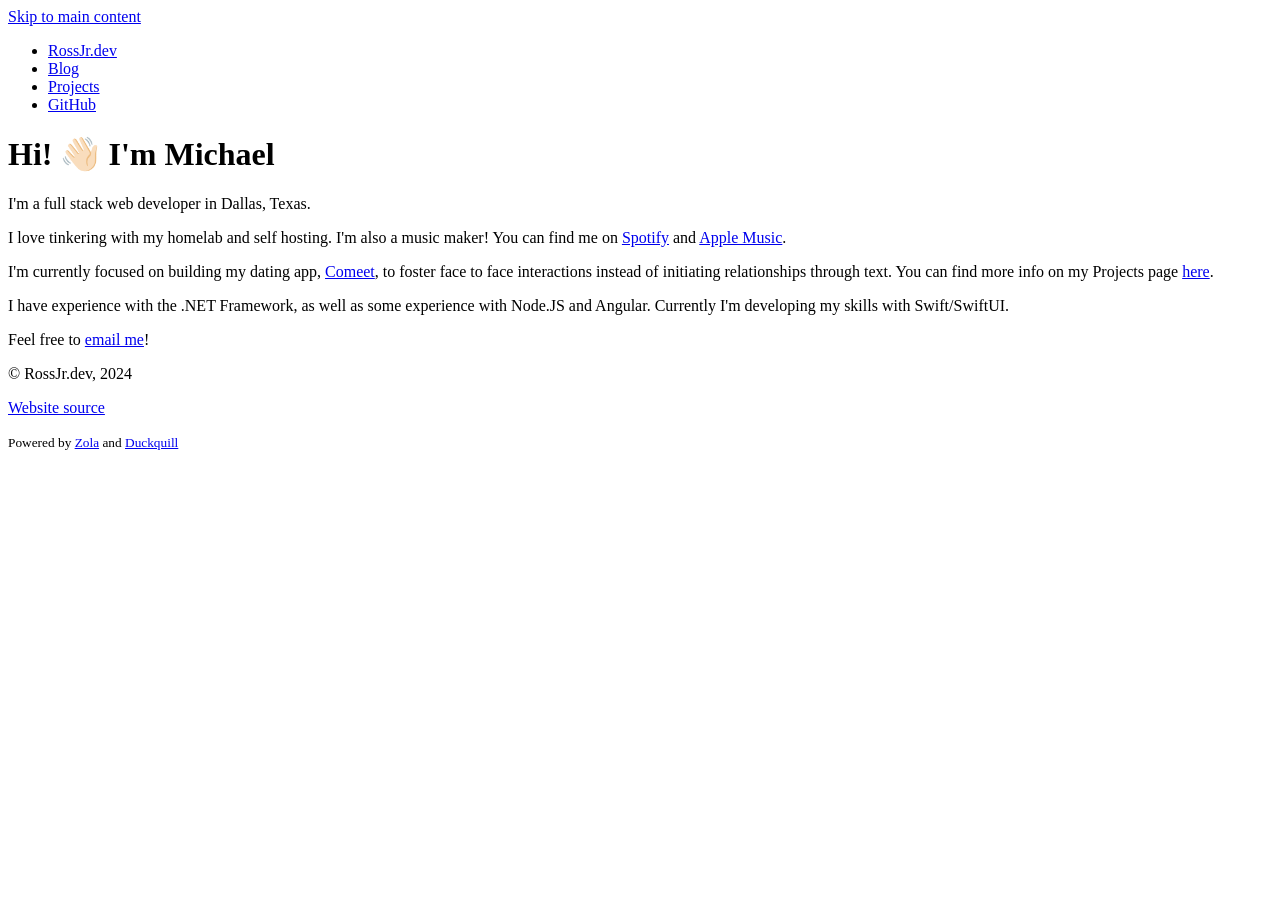
==== index.html @ 0fb17705 "Deploy mpross512/RossJrBlog to mpross512/RossJrBlog:gh-pages" ====
<!doctype html><html lang=en><head><meta charset=UTF-8><meta content="IE=edge" http-equiv=X-UA-Compatible><meta name=description><meta content="width=device-width,initial-scale=1" name=viewport><meta content=#5eb1bf name=theme-color><link href=https://rossjr.dev/ rel=canonical><title>RossJr.dev</title><link href=https://rossjr.dev/style.css rel=stylesheet><link media="(prefers-color-scheme: dark)" href=https://rossjr.dev/syntax-theme-dark.css rel=stylesheet><link media="(prefers-color-scheme: light)" href=https://rossjr.dev/syntax-theme-light.css rel=stylesheet><style>:root {--primary-color-alpha:rgba(94,177,191,.2);--primary-color:#5eb1bf}</style><link href="data:image/svg+xml,%3Csvg xmlns='http://www.w3.org/2000/svg' viewBox='0 0 100 100'%3E%3Ctext x='-.07em' y='.89em' font-size='90'%3E👨‍💻%3C/text%3E%3C/svg%3E" rel=icon><link href=https://rossjr.dev/apple-touch-icon.png rel=apple-touch-icon sizes=180x180 type=image/png><meta content=RossJr.dev property=og:site_name><meta content=RossJr.dev property=og:title><meta content=https://rossjr.dev/ property=og:url><meta property=og:description><meta content=https://rossjr.dev/card.png property=og:image><meta content=summary_large_image property=twitter:card><script data-website-id=c0f85b59-c5a9-4745-b207-5d43bafc927a defer src=https://umami.rossjr.dev/script.js></script><body><header id=site-nav><nav><a href=#main id=main-content tabindex=0>Skip to main content</a><ul><li id=home><a href=https://rossjr.dev>RossJr.dev</a><li><a href=https://rossjr.dev/blog/>Blog</a><li><a href=https://rossjr.dev/projects/>Projects</a><li><a href=https://github.com/mpross512>GitHub</a></ul></nav></header><div class=container id=main><h1 id=hi-wave-skin-tone-2-i-m-michael>Hi! 👋🏻 I'm Michael</h1><p>I'm a full stack web developer in Dallas, Texas.<p>I love tinkering with my homelab and self hosting. I'm also a music maker! You can find me on <a href=https://open.spotify.com/artist/02GoucpEZGrYUkz7PwkWXw>Spotify</a> and <a href=https://music.apple.com/us/artist/ice-cream-loaf/1516175215>Apple Music</a>.<p>I'm currently focused on building my dating app, <a href=https://joincomeet.com>Comeet</a>, to foster face to face interactions instead of initiating relationships through text. You can find more info on my Projects page <a href=https://rossjr.dev/projects/#comeet>here</a>.<p>I have experience with the .NET Framework, as well as some experience with Node.JS and Angular. Currently I'm developing my skills with Swift/SwiftUI.<p>Feel free to <a href=mailto:michael@rossjr.dev>email me</a>!</div><footer id=site-footer><p title="Last built at 2024-06-13 Thu 20:53">© RossJr.dev, 2024<p><a href=https://github.com/mpross512/RossJrBlog>Website source</a><p><small>Powered by <a href=https://www.getzola.org>Zola</a> and <a href=https://daudix.codeberg.page/duckquill>Duckquill</a></small></footer>
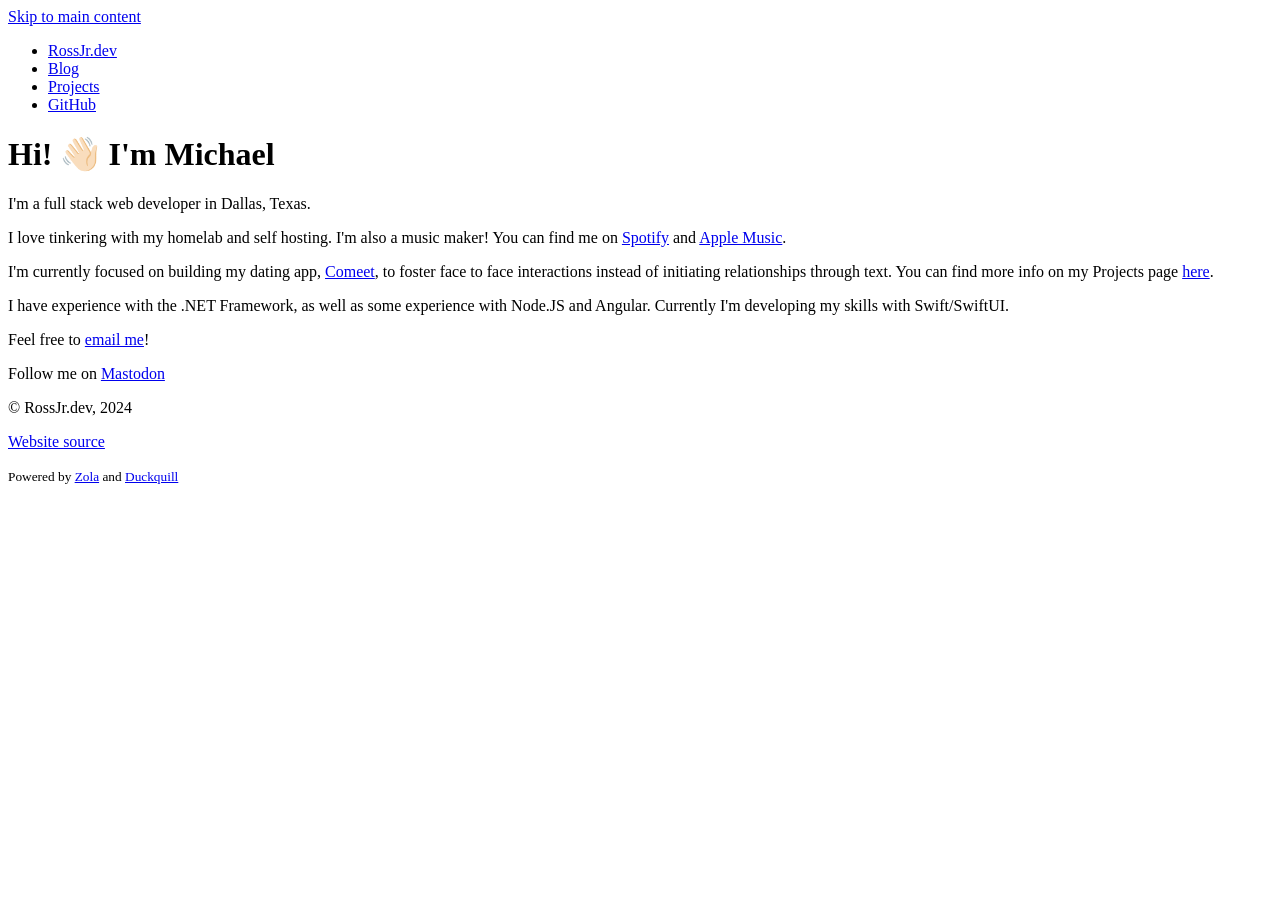
==== commit a762f3a9: "Deploy mpross512/RossJrBlog to mpross512/RossJrBlog:gh-pages" ====
--- a/index.html
+++ b/index.html
@@ -1 +1 @@
-<!doctype html><html lang=en><head><meta charset=UTF-8><meta content="IE=edge" http-equiv=X-UA-Compatible><meta name=description><meta content="width=device-width,initial-scale=1" name=viewport><meta content=#5eb1bf name=theme-color><link href=https://rossjr.dev/ rel=canonical><title>RossJr.dev</title><link href=https://rossjr.dev/style.css rel=stylesheet><link media="(prefers-color-scheme: dark)" href=https://rossjr.dev/syntax-theme-dark.css rel=stylesheet><link media="(prefers-color-scheme: light)" href=https://rossjr.dev/syntax-theme-light.css rel=stylesheet><style>:root {--primary-color-alpha:rgba(94,177,191,.2);--primary-color:#5eb1bf}</style><link href="data:image/svg+xml,%3Csvg xmlns='http://www.w3.org/2000/svg' viewBox='0 0 100 100'%3E%3Ctext x='-.07em' y='.89em' font-size='90'%3E👨‍💻%3C/text%3E%3C/svg%3E" rel=icon><link href=https://rossjr.dev/apple-touch-icon.png rel=apple-touch-icon sizes=180x180 type=image/png><meta content=RossJr.dev property=og:site_name><meta content=RossJr.dev property=og:title><meta content=https://rossjr.dev/ property=og:url><meta property=og:description><meta content=https://rossjr.dev/card.png property=og:image><meta content=summary_large_image property=twitter:card><script data-website-id=c0f85b59-c5a9-4745-b207-5d43bafc927a defer src=https://umami.rossjr.dev/script.js></script><body><header id=site-nav><nav><a href=#main id=main-content tabindex=0>Skip to main content</a><ul><li id=home><a href=https://rossjr.dev>RossJr.dev</a><li><a href=https://rossjr.dev/blog/>Blog</a><li><a href=https://rossjr.dev/projects/>Projects</a><li><a href=https://github.com/mpross512>GitHub</a></ul></nav></header><div class=container id=main><h1 id=hi-wave-skin-tone-2-i-m-michael>Hi! 👋🏻 I'm Michael</h1><p>I'm a full stack web developer in Dallas, Texas.<p>I love tinkering with my homelab and self hosting. I'm also a music maker! You can find me on <a href=https://open.spotify.com/artist/02GoucpEZGrYUkz7PwkWXw>Spotify</a> and <a href=https://music.apple.com/us/artist/ice-cream-loaf/1516175215>Apple Music</a>.<p>I'm currently focused on building my dating app, <a href=https://joincomeet.com>Comeet</a>, to foster face to face interactions instead of initiating relationships through text. You can find more info on my Projects page <a href=https://rossjr.dev/projects/#comeet>here</a>.<p>I have experience with the .NET Framework, as well as some experience with Node.JS and Angular. Currently I'm developing my skills with Swift/SwiftUI.<p>Feel free to <a href=mailto:michael@rossjr.dev>email me</a>!</div><footer id=site-footer><p title="Last built at 2024-06-13 Thu 20:53">© RossJr.dev, 2024<p><a href=https://github.com/mpross512/RossJrBlog>Website source</a><p><small>Powered by <a href=https://www.getzola.org>Zola</a> and <a href=https://daudix.codeberg.page/duckquill>Duckquill</a></small></footer>+<!doctype html><html lang=en><head><meta charset=UTF-8><meta content="IE=edge" http-equiv=X-UA-Compatible><meta name=description><meta content="width=device-width,initial-scale=1" name=viewport><meta content=#5eb1bf name=theme-color><link href=https://rossjr.dev/ rel=canonical><title>RossJr.dev</title><link href=https://rossjr.dev/style.css rel=stylesheet><link media="(prefers-color-scheme: dark)" href=https://rossjr.dev/syntax-theme-dark.css rel=stylesheet><link media="(prefers-color-scheme: light)" href=https://rossjr.dev/syntax-theme-light.css rel=stylesheet><style>:root {--primary-color-alpha:rgba(94,177,191,.2);--primary-color:#5eb1bf}</style><link href="data:image/svg+xml,%3Csvg xmlns='http://www.w3.org/2000/svg' viewBox='0 0 100 100'%3E%3Ctext x='-.07em' y='.89em' font-size='90'%3E👨‍💻%3C/text%3E%3C/svg%3E" rel=icon><link href=https://rossjr.dev/apple-touch-icon.png rel=apple-touch-icon sizes=180x180 type=image/png><meta content=RossJr.dev property=og:site_name><meta content=RossJr.dev property=og:title><meta content=https://rossjr.dev/ property=og:url><meta property=og:description><meta content=https://rossjr.dev/card.png property=og:image><meta content=summary_large_image property=twitter:card><script data-website-id=c0f85b59-c5a9-4745-b207-5d43bafc927a defer src=https://umami.rossjr.dev/script.js></script><meta content=@mpross@mastodon.social name=fediverse:creator><body><header id=site-nav><nav><a href=#main id=main-content tabindex=0>Skip to main content</a><ul><li id=home><a href=https://rossjr.dev>RossJr.dev</a><li><a href=https://rossjr.dev/blog/>Blog</a><li><a href=https://rossjr.dev/projects/>Projects</a><li><a href=https://github.com/mpross512>GitHub</a></ul></nav></header><div class=container id=main><h1 id=hi-wave-skin-tone-2-i-m-michael>Hi! 👋🏻 I'm Michael</h1><p>I'm a full stack web developer in Dallas, Texas.<p>I love tinkering with my homelab and self hosting. I'm also a music maker! You can find me on <a href=https://open.spotify.com/artist/02GoucpEZGrYUkz7PwkWXw>Spotify</a> and <a href=https://music.apple.com/us/artist/ice-cream-loaf/1516175215>Apple Music</a>.<p>I'm currently focused on building my dating app, <a href=https://joincomeet.com>Comeet</a>, to foster face to face interactions instead of initiating relationships through text. You can find more info on my Projects page <a href=https://rossjr.dev/projects/#comeet>here</a>.<p>I have experience with the .NET Framework, as well as some experience with Node.JS and Angular. Currently I'm developing my skills with Swift/SwiftUI.<p>Feel free to <a href=mailto:michael@rossjr.dev>email me</a>!</div><footer id=site-footer><p>Follow me on <a href=https://mastodon.social/@mpross rel=me>Mastodon</a><p title="Last built at 2024-10-21 Mon 18:24">© RossJr.dev, 2024<p><a href=https://github.com/mpross512/RossJrBlog>Website source</a><p><small>Powered by <a href=https://www.getzola.org>Zola</a> and <a href=https://daudix.codeberg.page/duckquill>Duckquill</a></small></footer>
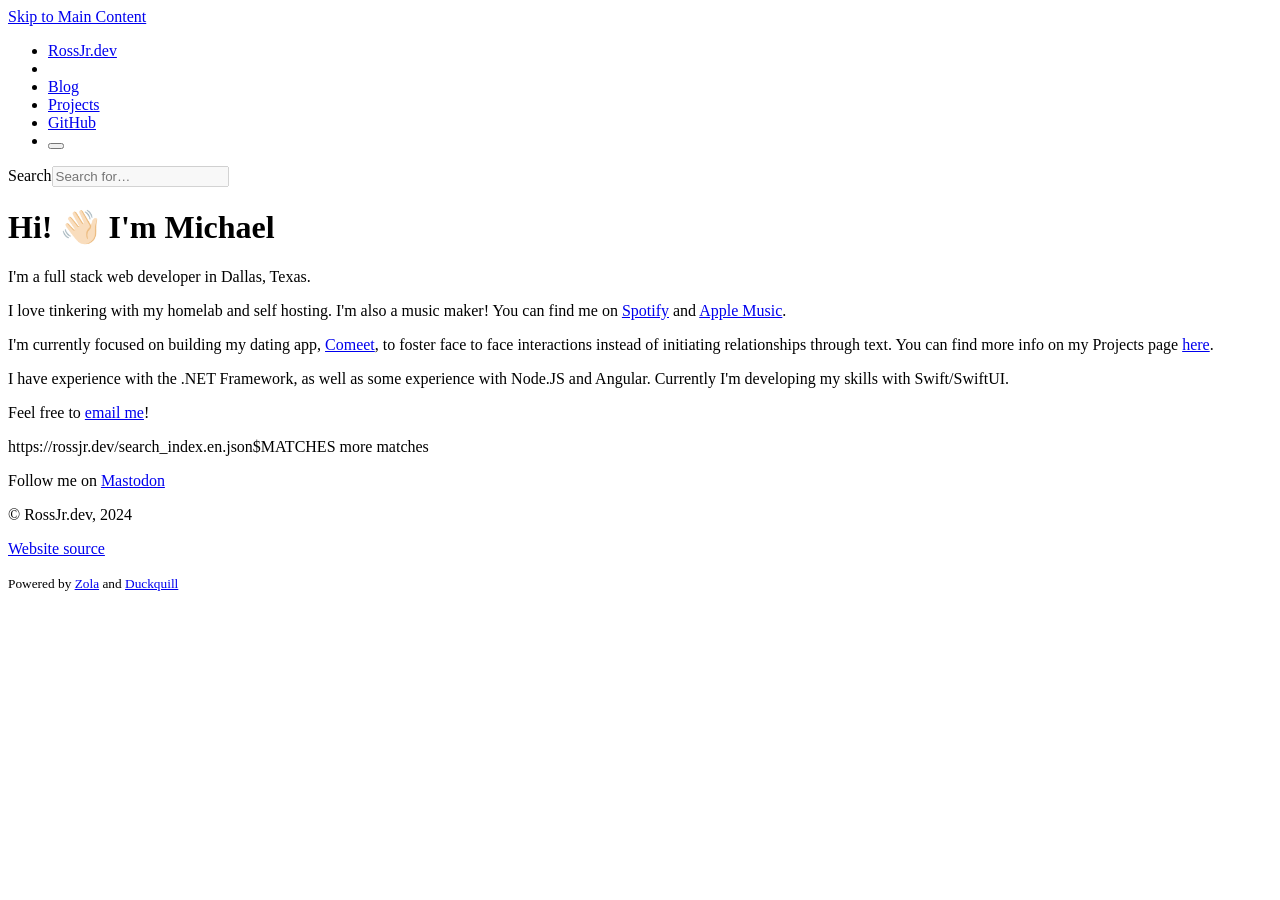
==== commit 6c51e3e3: "Deploy mpross512/RossJrBlog to mpross512/RossJrBlog:gh-pages" ====
--- a/index.html
+++ b/index.html
@@ -1 +1 @@
-<!doctype html><html lang=en><head><meta charset=UTF-8><meta content="IE=edge" http-equiv=X-UA-Compatible><meta name=description><meta content="width=device-width,initial-scale=1" name=viewport><meta content=#5eb1bf name=theme-color><link href=https://rossjr.dev/ rel=canonical><title>RossJr.dev</title><link href=https://rossjr.dev/style.css rel=stylesheet><link media="(prefers-color-scheme: dark)" href=https://rossjr.dev/syntax-theme-dark.css rel=stylesheet><link media="(prefers-color-scheme: light)" href=https://rossjr.dev/syntax-theme-light.css rel=stylesheet><style>:root {--primary-color-alpha:rgba(94,177,191,.2);--primary-color:#5eb1bf}</style><link href="data:image/svg+xml,%3Csvg xmlns='http://www.w3.org/2000/svg' viewBox='0 0 100 100'%3E%3Ctext x='-.07em' y='.89em' font-size='90'%3E👨‍💻%3C/text%3E%3C/svg%3E" rel=icon><link href=https://rossjr.dev/apple-touch-icon.png rel=apple-touch-icon sizes=180x180 type=image/png><meta content=RossJr.dev property=og:site_name><meta content=RossJr.dev property=og:title><meta content=https://rossjr.dev/ property=og:url><meta property=og:description><meta content=https://rossjr.dev/card.png property=og:image><meta content=summary_large_image property=twitter:card><script data-website-id=c0f85b59-c5a9-4745-b207-5d43bafc927a defer src=https://umami.rossjr.dev/script.js></script><meta content=@mpross@mastodon.social name=fediverse:creator><body><header id=site-nav><nav><a href=#main id=main-content tabindex=0>Skip to main content</a><ul><li id=home><a href=https://rossjr.dev>RossJr.dev</a><li><a href=https://rossjr.dev/blog/>Blog</a><li><a href=https://rossjr.dev/projects/>Projects</a><li><a href=https://github.com/mpross512>GitHub</a></ul></nav></header><div class=container id=main><h1 id=hi-wave-skin-tone-2-i-m-michael>Hi! 👋🏻 I'm Michael</h1><p>I'm a full stack web developer in Dallas, Texas.<p>I love tinkering with my homelab and self hosting. I'm also a music maker! You can find me on <a href=https://open.spotify.com/artist/02GoucpEZGrYUkz7PwkWXw>Spotify</a> and <a href=https://music.apple.com/us/artist/ice-cream-loaf/1516175215>Apple Music</a>.<p>I'm currently focused on building my dating app, <a href=https://joincomeet.com>Comeet</a>, to foster face to face interactions instead of initiating relationships through text. You can find more info on my Projects page <a href=https://rossjr.dev/projects/#comeet>here</a>.<p>I have experience with the .NET Framework, as well as some experience with Node.JS and Angular. Currently I'm developing my skills with Swift/SwiftUI.<p>Feel free to <a href=mailto:michael@rossjr.dev>email me</a>!</div><footer id=site-footer><p>Follow me on <a href=https://mastodon.social/@mpross rel=me>Mastodon</a><p title="Last built at 2024-10-21 Mon 18:24">© RossJr.dev, 2024<p><a href=https://github.com/mpross512/RossJrBlog>Website source</a><p><small>Powered by <a href=https://www.getzola.org>Zola</a> and <a href=https://daudix.codeberg.page/duckquill>Duckquill</a></small></footer>+<!doctype html><html lang=en xmlns=http://www.w3.org/1999/xhtml><head><meta charset=UTF-8><meta content="IE=edge" http-equiv=X-UA-Compatible><meta name=description><meta content="width=device-width,initial-scale=1" name=viewport><meta content=#5eb1bf name=theme-color><link href=https://rossjr.dev/ rel=canonical><title>RossJr.dev</title><link href=https://rossjr.dev/style.css rel=stylesheet><link media="(prefers-color-scheme: dark)" href=https://rossjr.dev/syntax-theme-dark.css rel=stylesheet><link media="(prefers-color-scheme: light)" href=https://rossjr.dev/syntax-theme-light.css rel=stylesheet><style>:root{--primary-color-alpha:#5eb1bf33;--primary-color:#5eb1bf}</style><link href="data:image/svg+xml,%3Csvg xmlns='http://www.w3.org/2000/svg' viewBox='0 0 100 100'%3E%3Ctext x='-.07em' y='.89em' font-size='90'%3E👨‍💻%3C/text%3E%3C/svg%3E" rel=icon><link href=https://rossjr.dev/apple-touch-icon.png rel=apple-touch-icon sizes=180x180 type=image/png><meta content=RossJr.dev property=og:site_name><meta content=RossJr.dev property=og:title><meta content=https://rossjr.dev/ property=og:url><meta property=og:description><meta content=https://rossjr.dev/card.png property=og:image><meta content=summary_large_image property=twitter:card><script data-website-id=c0f85b59-c5a9-4745-b207-5d43bafc927a defer src=https://umami.rossjr.dev/script.js></script><meta content=@mpross@mastodon.social name=fediverse:creator><body><header id=site-nav><nav><a href=#main-content tabindex=0> Skip to Main Content </a><ul><li id=home><a class=active href=https://rossjr.dev> <i class=icon></i>RossJr.dev</a><li class=divider><li><a href=https://rossjr.dev/blog/>Blog</a><li><a href=https://rossjr.dev/projects/>Projects</a><li><a class=external href=https://github.com/mpross512>GitHub</a><li id=search><button class=circle id=search-toggle title=Search><i class=icon></i></button></ul></nav><div id=search-container><label class=visually-hidden for=search-bar>Search</label><input placeholder="Search for…" autocomplete=off disabled id=search-bar type=search><div id=search-results-container><div id=search-results></div></div></div></header><main id=main-content><h1 id=hi-wave-i-m-michael>Hi! 👋🏻 I'm Michael</h1><p>I'm a full stack web developer in Dallas, Texas.<p>I love tinkering with my homelab and self hosting. I'm also a music maker! You can find me on <a href=https://open.spotify.com/artist/02GoucpEZGrYUkz7PwkWXw>Spotify</a> and <a href=https://music.apple.com/us/artist/ice-cream-loaf/1516175215>Apple Music</a>.<p>I'm currently focused on building my dating app, <a href=https://joincomeet.com>Comeet</a>, to foster face to face interactions instead of initiating relationships through text. You can find more info on my Projects page <a href=https://rossjr.dev/projects/#comeet>here</a>.<p>I have experience with the .NET Framework, as well as some experience with Node.JS and Angular. Currently I'm developing my skills with Swift/SwiftUI.<p>Feel free to <a href=mailto:michael@rossjr.dev>email me</a>!</p><span class=hidden id=search-index>https://rossjr.dev/search_index.en.json</span><span class=hidden id=more-matches-text>$MATCHES more matches</span></main><footer id=site-footer><p>Follow me on <a href=https://mastodon.social/@mpross rel=me>Mastodon</a><p title="Last built at 2024-12-12 Thu 15:39">© RossJr.dev, 2024<p><a href=https://github.com/mpross512/RossJrBlog>Website source</a><p><small>Powered by <a href=https://www.getzola.org>Zola</a> and <a href=https://daudix.codeberg.page/duckquill>Duckquill</a></small></footer>
